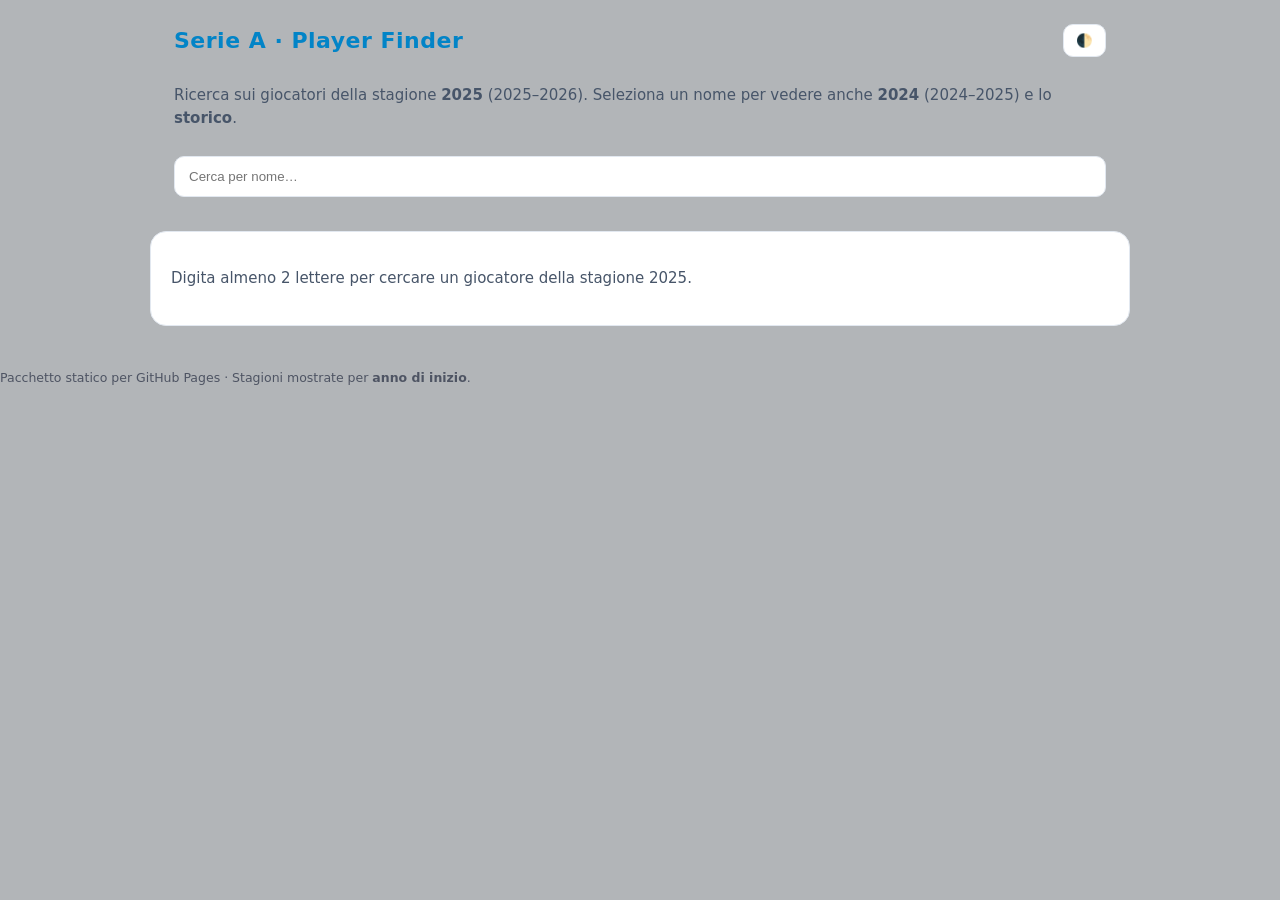
==== index.html @ d4aff144 "Add files via upload" ====
<!doctype html><html lang='it'><head>
<meta charset='utf-8'><meta http-equiv='refresh' content='0; url=webapp.html'>
<title>Redirect…</title></head>
<body>Se non vieni reindirizzato automaticamente, <a href='webapp.html'>clicca qui</a>.</body></html>
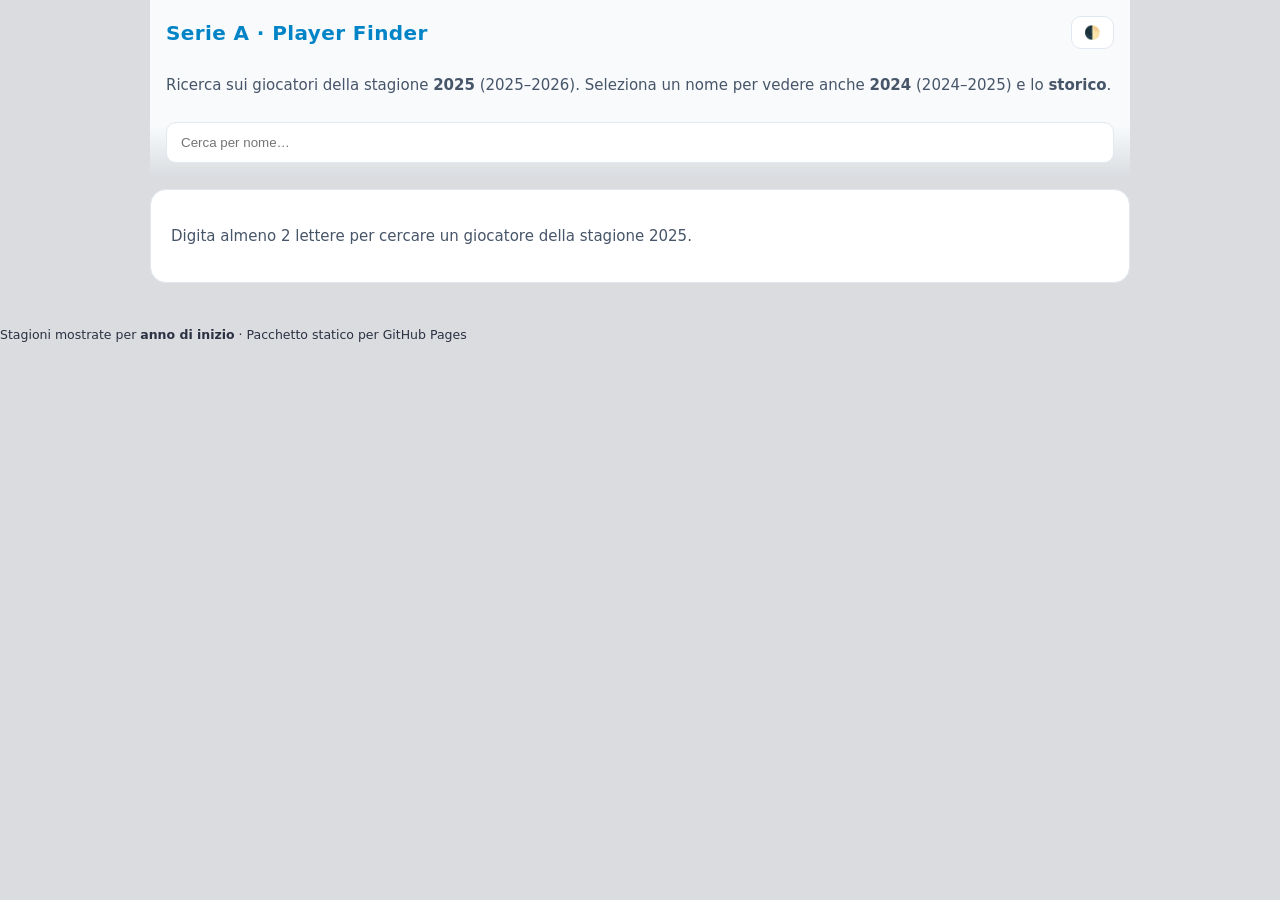
==== commit 12f953cf: "Add files via upload" ====
--- a/index.html
+++ b/index.html
@@ -1,4 +1 @@
-<!doctype html><html lang='it'><head>
-<meta charset='utf-8'><meta http-equiv='refresh' content='0; url=webapp.html'>
-<title>Redirect…</title></head>
-<body>Se non vieni reindirizzato automaticamente, <a href='webapp.html'>clicca qui</a>.</body></html>+<!doctype html><html lang='it'><head><meta charset='utf-8'><meta http-equiv='refresh' content='0; url=webapp.html'><title>Redirect…</title></head><body>Se non vieni reindirizzato automaticamente, <a href='webapp.html'>clicca qui</a>.</body></html>
